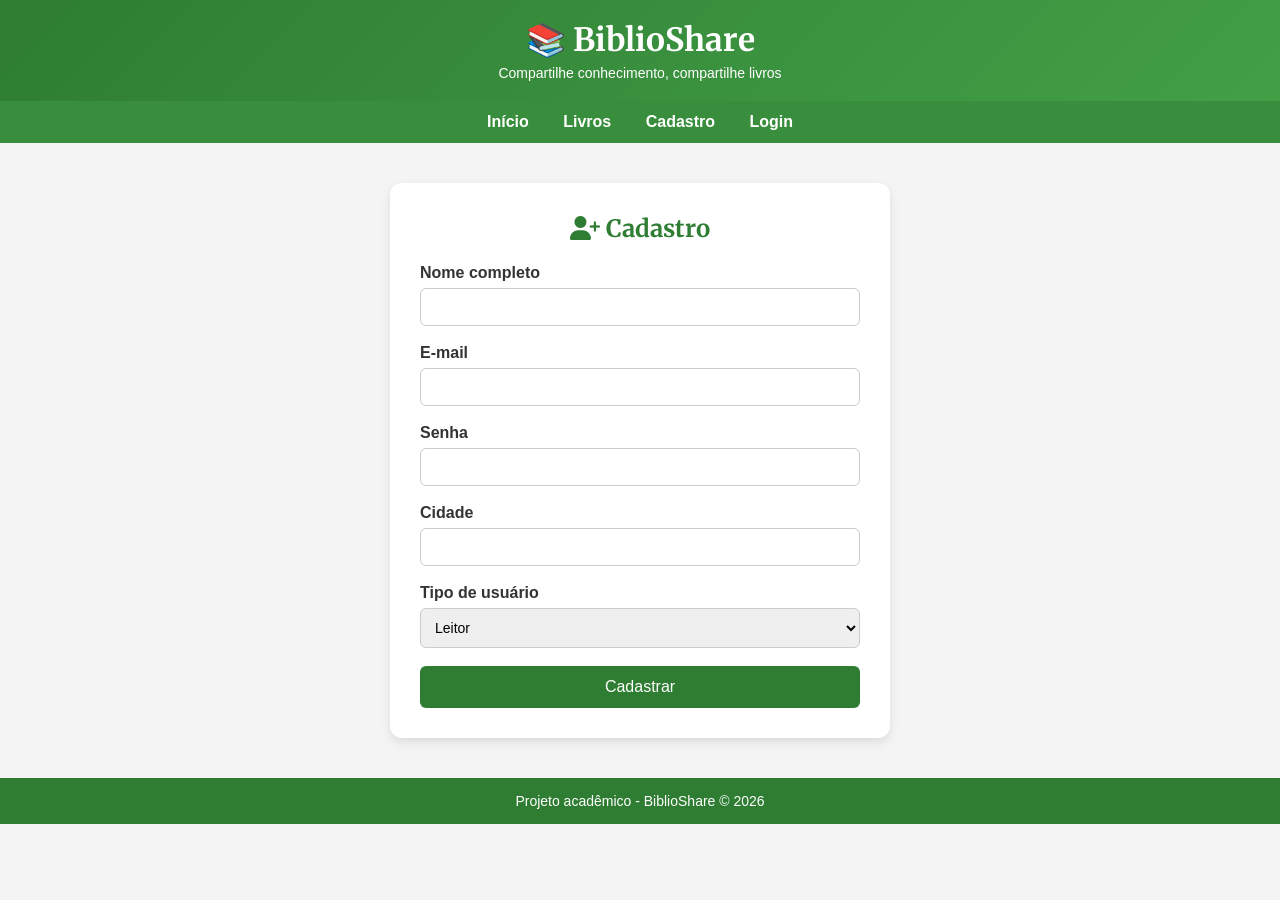
==== cadastro.html @ 9566899a "Merge pull request #1 from m4riavit0ria/main Adiciona páginas de cadastro, login e imagens" ====
<!DOCTYPE html>
<html lang="pt-BR">
<head>
  <meta charset="UTF-8">
  <meta name="viewport" content="width=device-width, initial-scale=1.0">
  <title>Cadastro - BiblioShare</title>

  <!-- Fonte -->
  <link rel="preconnect" href="https://fonts.googleapis.com">
  <link rel="preconnect" href="https://fonts.gstatic.com" crossorigin>

  <link href="https://fonts.googleapis.com/css2?family=Poppins:wght@300;400;600&family=Merriweather:wght@700&display=swap" rel="stylesheet">

  <!-- Ícones -->
  <link rel="stylesheet"
  href="https://cdnjs.cloudflare.com/ajax/libs/font-awesome/6.5.1/css/all.min.css">

  <link rel="stylesheet" href="css/style.css">

  <style>

    body{
      font-family: 'Poppins', sans-serif;
    }

    h1, h2 {
      font-family: 'Merriweather', serif;
    }

    .form-container{
      max-width: 500px;
      margin: 40px auto;
      background: white;
      padding: 30px;
      border-radius: 12px;
      box-shadow: 0 4px 10px rgba(0,0,0,0.1);
    }

    .form-container h2{
      text-align: center;
      margin-bottom: 20px;
      color: #2e7d32;
    }

    .form-group{
      margin-bottom: 18px;
    }

    .form-group label{
      display: block;
      margin-bottom: 6px;
      font-weight: 600;
    }

    .form-group input,
    .form-group select{
      width: 100%;
      padding: 10px;
      border: 1px solid #ccc;
      border-radius: 6px;
      font-size: 14px;
    }

    .btn-submit{
      width: 100%;
      padding: 12px;
      border: none;
      border-radius: 6px;
      background-color: #2e7d32;
      color: white;
      font-size: 16px;
      cursor: pointer;
      transition: background 0.3s;
    }

    .btn-submit:hover{
      background-color: #1b5e20;
    }

  </style>
</head>

<body>

  <header>
    <h1>📚 BiblioShare</h1>
    <p>Compartilhe conhecimento, compartilhe livros</p>
  </header>

  <nav>
    <a href="index.html">Início</a>
    <a href="#">Livros</a>
    <a href="cadastro.html">Cadastro</a>
    <a href="login.html">Login</a>
  </nav>

  <main class="form-container">

    <h2><i class="fa-solid fa-user-plus"></i> Cadastro</h2>

    <form action="login.html">

      <div class="form-group">
        <label for="nome">Nome completo</label>
        <input type="text" id="nome" required>
      </div>

      <div class="form-group">
        <label for="email">E-mail</label>
        <input type="email" id="email" required>
      </div>

      <div class="form-group">
        <label for="senha">Senha</label>
        <input type="password" id="senha" required>
      </div>

      <div class="form-group">
        <label for="cidade">Cidade</label>
        <input type="text" id="cidade" required>
      </div>

      <div class="form-group">
        <label for="tipo">Tipo de usuário</label>

        <select id="tipo">
          <option>Leitor</option>
          <option>Doador</option>
          <option>Ambos</option>
        </select>
      </div>

      <button type="submit" class="btn-submit">
        Cadastrar
      </button>

    </form>

  </main>

  <footer>
    <p>Projeto acadêmico - BiblioShare © 2026</p>
  </footer>

</body>
</html>
---- css/style.css ----
* {
  margin: 0;
  padding: 0;
  box-sizing: border-box;
  font-family: Arial, sans-serif;
}

body {
  background-color: #f4f4f4;
  color: #333;
}

header {
  background: linear-gradient(135deg, #2e7d32, #43a047);
  color: white;
  padding: 20px;
  text-align: center;
}

header p {
  font-size: 14px;
  margin-top: 5px;
}

nav {
  background-color: #388e3c;
  padding: 12px;
  text-align: center;
}

nav a {
  color: white;
  margin: 0 15px;
  text-decoration: none;
  font-weight: bold;
  transition: opacity 0.3s;
}

nav a:hover {
  opacity: 0.7;
}

.container {
  padding: 20px;
  max-width: 1000px;
  margin: auto;

  display: grid;
  grid-template-columns: repeat(auto-fit, minmax(250px, 1fr));
  gap: 20px;
}

.card {
  background: white;
  padding: 20px;
  border-radius: 12px;
  box-shadow: 0 4px 10px rgba(0,0,0,0.08);
  transition: transform 0.2s, box-shadow 0.2s;
}

.card:hover {
  transform: translateY(-5px);
  box-shadow: 0 6px 15px rgba(0,0,0,0.15);
}

.card h3 {
  margin-bottom: 10px;
  font-size: 18px;
}

.card p {
  font-size: 14px;
  color: #666;
}

.btn {
  display: inline-block;
  padding: 10px 15px;
  background-color: #2e7d32;
  color: white;
  border-radius: 6px;
  text-decoration: none;
  margin-top: 12px;
  transition: background 0.3s, transform 0.1s;
}

.btn:hover {
  background-color: #1b5e20;
}

.btn:active {
  transform: scale(0.95);
}

footer {
  text-align: center;
  padding: 15px;
  background-color: #2e7d32;
  color: white;
  margin-top: 30px;
  font-size: 14px;
}

/* Responsivo */
@media (max-width: 600px) {
  header h1 {
    font-size: 20px;
  }

  nav a {
    display: block;
    margin: 8px 0;
  }
}
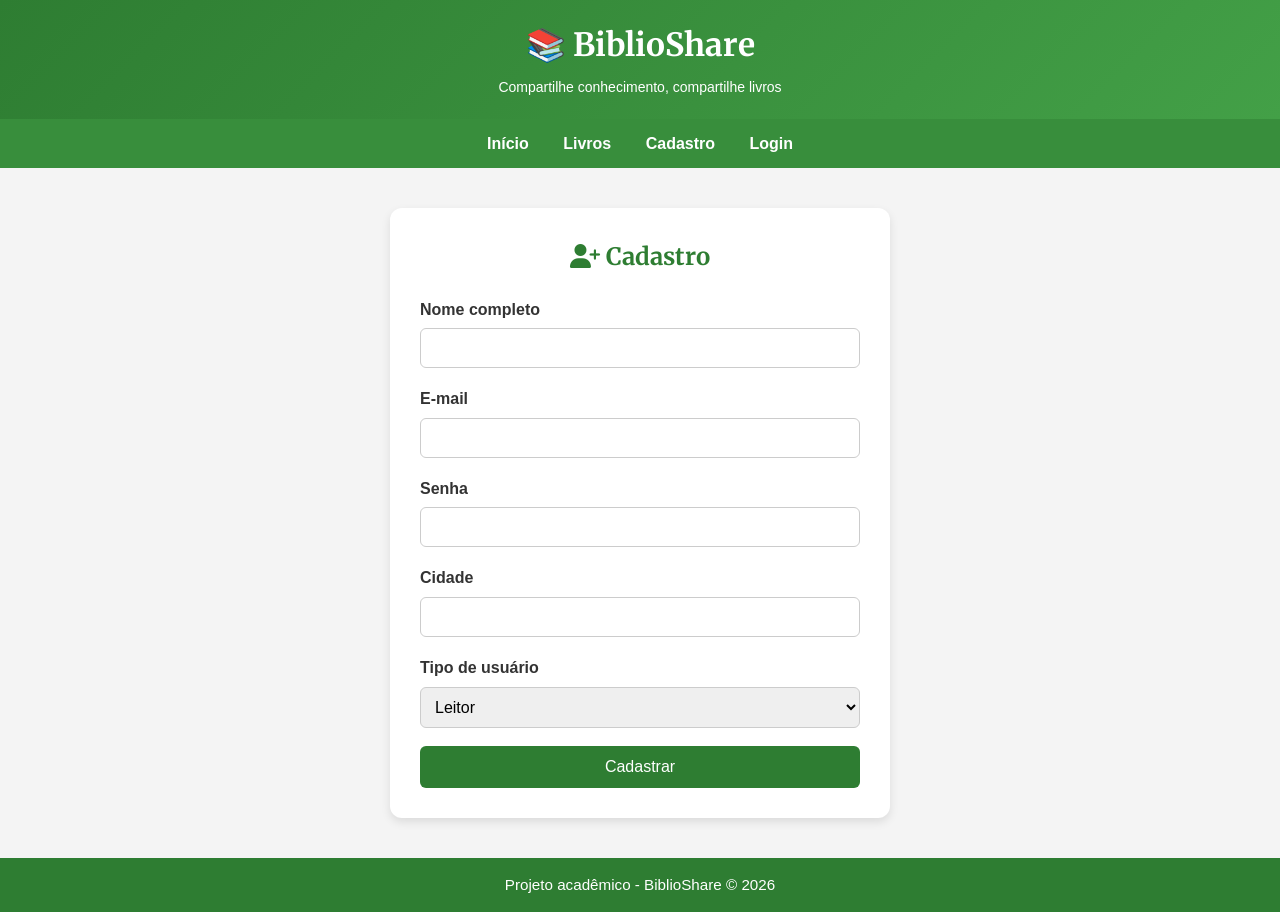
==== commit f9e4480d: "Acessibilidade - Aumento de letras" ====
--- a/cadastro.html
+++ b/cadastro.html
@@ -55,10 +55,10 @@
     .form-group input,
     .form-group select{
       width: 100%;
-      padding: 10px;
+      padding: 0.625rem;
       border: 1px solid #ccc;
       border-radius: 6px;
-      font-size: 14px;
+      font-size: 1rem;
     }
 
     .btn-submit{
@@ -68,7 +68,7 @@
       border-radius: 6px;
       background-color: #2e7d32;
       color: white;
-      font-size: 16px;
+      font-size: 1rem;
       cursor: pointer;
       transition: background 0.3s;
     }
--- a/css/style.css
+++ b/css/style.css
@@ -5,9 +5,10 @@
   font-family: Arial, sans-serif;
 }
 
-body {
-  background-color: #f4f4f4;
-  color: #333;
+body{
+    background-color:#f4f4f4;
+    color:#333;
+    line-height:1.6;
 }
 
 header {
@@ -18,8 +19,8 @@
 }
 
 header p {
-  font-size: 14px;
-  margin-top: 5px;
+  font-size: 0.875rem;
+  margin-top: 0.3125rem;
 }
 
 nav {
@@ -64,13 +65,20 @@
 }
 
 .card h3 {
-  margin-bottom: 10px;
-  font-size: 18px;
+  margin-bottom: 0.625rem;
+  font-size: 1.125rem;
 }
 
 .card p {
-  font-size: 14px;
+  font-size: 1rem;
   color: #666;
+}
+
+.card img{
+    width:100%;
+    height:auto;
+    border-radius:8px;
+    margin-bottom:1rem;
 }
 
 .btn {
@@ -94,17 +102,17 @@
 
 footer {
   text-align: center;
-  padding: 15px;
+  padding: 0.9375rem;
   background-color: #2e7d32;
   color: white;
-  margin-top: 30px;
-  font-size: 14px;
+  margin-top: 1.875rem;
+  font-size: 0.95rem;
 }
 
 /* Responsivo */
 @media (max-width: 600px) {
   header h1 {
-    font-size: 20px;
+    font-size: 1.5rem;
   }
 
   nav a {
